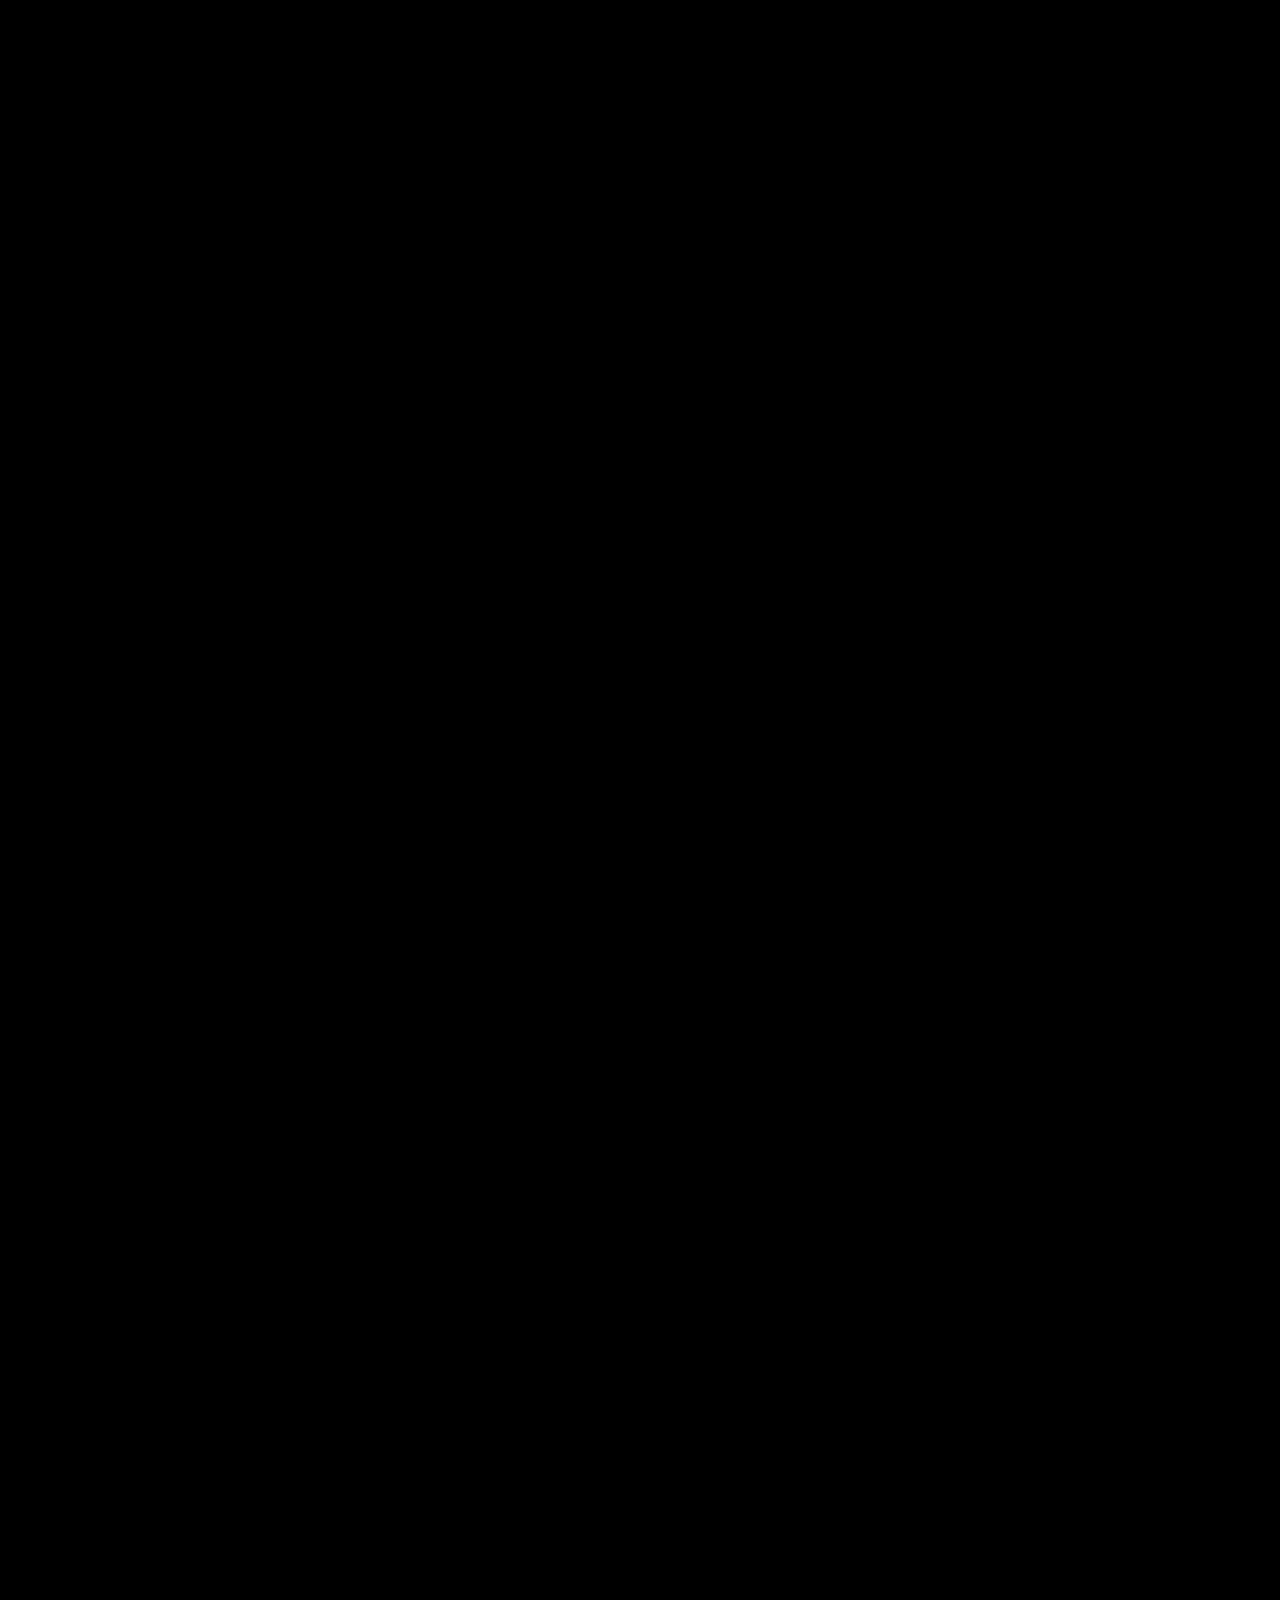
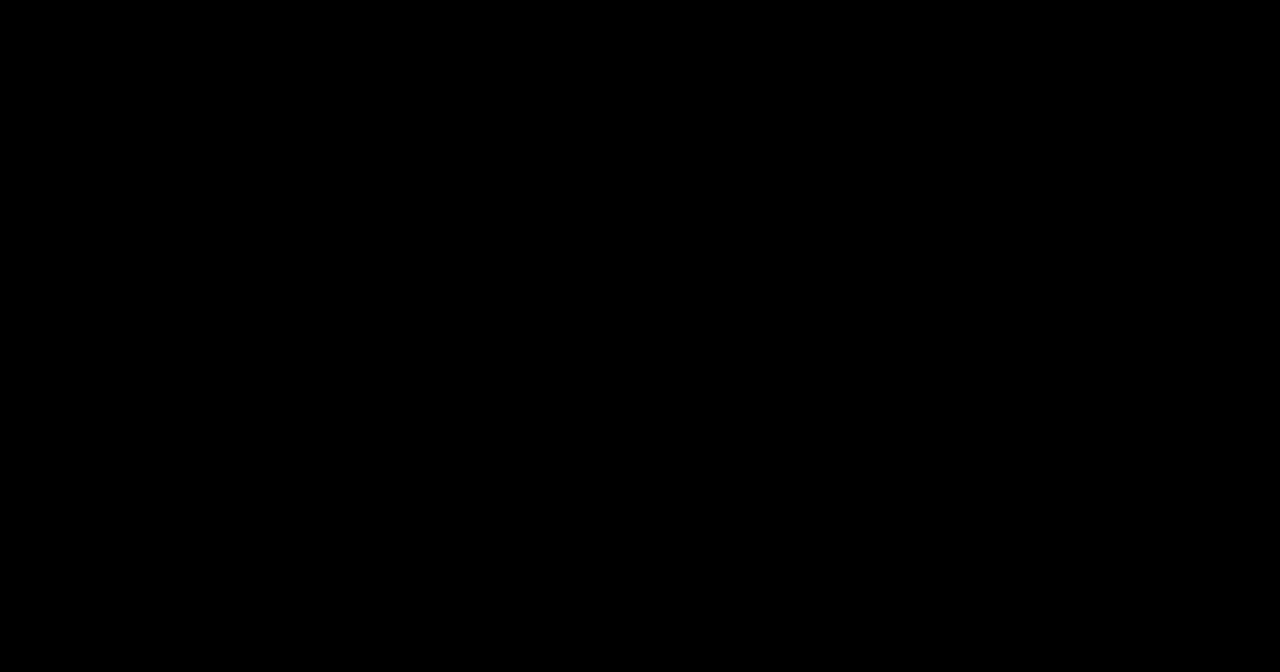
==== index.html @ f6231fc5 "Rename Index.html to index.html" ====
<!DOCTYPE html>
<html lang="en">
<head>
    <meta charset="UTF-8">
    <meta name="viewport" content="width=device-width, initial-scale=1.0">
    <title>When I see you</title>
    <link rel="stylesheet" href="Stace.css">
</head>
<body>
    <h1>When I see you</h1>
    <p>sabe que eu gosto de voce. mas nao foi facil adimitir isso nem para mim mesma, antes de te conhecer tinha bloqueio emocional e realmente pensava que para o resto da minha vida eu nunca mais amaria alguem.
    mas com o tempo eu superei isso, e vi que voce era a pessoa que eu sempre procurei. voce pode ate achar estranho, mas assim que te vi percebi que iria valer a pena deixar os problemas de lado e me esforcar para ficarmos juntos...</p>
    <p>e para ser direta...o que eu sinto por ti nao e apenas um "passa tempo" ou uma paixao temporaria, nao quero algo como somente beijos e depois esquecermos.
    quero poder estar ao teu lado quando mais precisar, viver os melhores momentos contigo, e poder ser sincera com meus sentimentos quando digo "te amo" ou quando te chamo de amor.</p>
    <p>e e ao seu lado que quero passar o resto da minha vida. nao importa pelas coisas que teremos que passar, qualquer tipo de problema ou confusao, nos podemos superar isso juntos.</p>
    <p>tudo que eu mais queria era ter coragem para te dizer o que sinto, dizer os meus reais sentimentos e que por voce eu faria de tudo.</p>
    <p>eu realmente queria que esse sentimento fosse reciproco...mas eu sei o quanto isso e dificil para ti, e que voce nunca sentiria o mesmo por mim.</p>
    <p>e voce pode nao saber, mas as pequenas coisas que voce faz,me deixam boiolinha e conseguem tirar conseguem grandes sorrisos meus nos meus piores dias, como as mensagens, fotinhas e conversas que temos. </p>
    <p>mas tudo que eu tenho a dizer, e...eu amo voce!</p>
    <p>e isto realmente nao estava em meus planos, mas aconteceu. por que nos teus olhos eu encontrei a alegria.</p>
    <p>eu te escolhi, e te escolheria outras mil vezes. voce e meu lar, pois so contigo consigo ser verdadeira e me sentir bem. </p>
    <p>eu nao tenho palavras suficientes para descrever o quao incrivel voce e, a tempos me perguntava se iria achar alguem que me entendesse, me completasse, ou que me amasse, ate que eu te encontrei.
    tudo que eu preciso esta em voce, ate o que eu nem sabia que precisava, palavras nao sao capazes de expressar o sentimento o qual cresce cada dia mais por voce...
    e ter voce, significa ter tudo, estar com voce significa estar em paz, e uma mistura de sentimentos tao boa, a sensacao que tenho quando vejo o seu rosto, o nervosismo que me percorre quando voce se aproxima, e tudo tao incrivel. eu te amo.</p>
    <p>eu me apaixonei por voce antes de te beijar, antes do toque, antes de dizer eu te amo, voce e tao lindo meu bem, mas eu nao me apaixonei pela sua beleza, nem por qualquer coisa fisica sua. me apaixonei pelo seu coracao, pelo seu jeito de falar, sua risada, e ate pelos seus defeitos, e eu me apaixonei por voce mesmo o sentimento nao sendo reciproco, e mesmo sabendo que talvez voce nunca iria me amar.
    mas nao importa, por que tudo que eu quero e cuidar de voce, e quero te ver sorrir ao meu lado.</p>
    <p>sempre que vou dormir eu penso em voce e...talvez na gente. e sempre que eu acordo eu so consigo imaginar em como seia ter voce ao meu lado. 
    como seria ter voce? seria um sonho realizado. mas eu penso em como e triste o fato de eu nao poder te dizer tudo isso...
    talvez em outra vida eu serei sua garota...mas saiba que voce e o meu verdadeiro amor e minha cura, pois tudo que eu sinto por voce, e verdadeiro.</p>
    <p>quando estou com voce meu coracao enche de alegria, e algo tao magico, e como se voce fosse meu primeiro e ultimo amor. 
    mas te confesso que por te amar demais eu me torno uma garota confusa, nao confusa por nao te amar, e sim por saber que voce nao sente o mesmo por mim. e realmente doi saber que nao posso demonstrar o que sinto..</p>
    <p> e so voce que me completa. e so voce que faz eu me sentir absurdamente bem. com voce e tudo diferente, pois meus problemas somem.
    todos os meus momentos com voce sao inesqueciveis, parece que voce e a minha alma gemea, sei la, so sei que eu te amo profundamente.
    e acho que o meu maior medo e de voce me abandonar..de voce enjoar de mim, sei la, talvez seja so coisa da minha cabeca e eu prefiro acreditar que seja isso mesmo, mas nao sei, queria tanto que voce pudesse me assegurar de que isso nao vai acontecer.</p>
    <p>e mesmo que seja dificil para ti...apenas me diga o que sente por mim, para que eu saiba se preciso te esperar ou se desisto de voce.</p>
</body>
</html>
---- Stace.css ----
body {
    background-color: black;
    text-align: center;
}

h1 {
    color: black;
}
.stace {
    color: black;
}
.stace {
    color: black;
}
p {
    font-size: 30px;
}
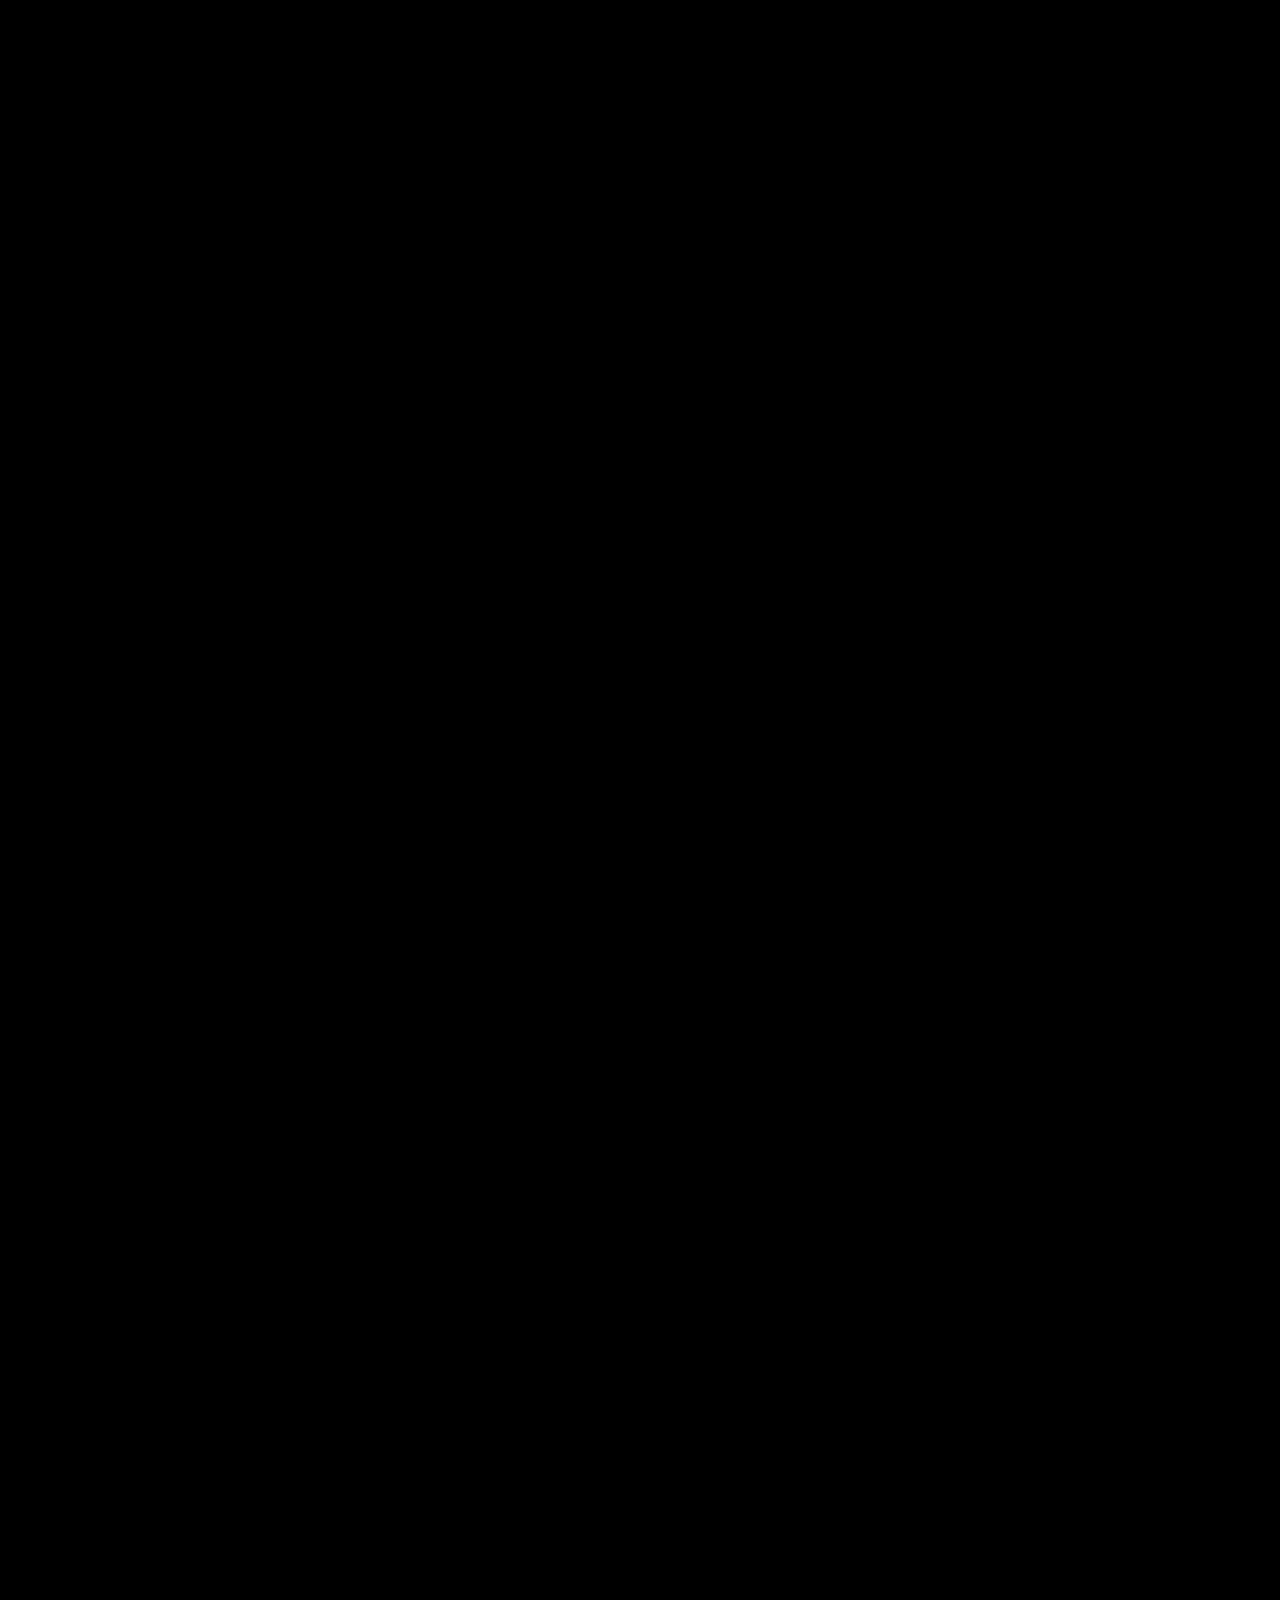
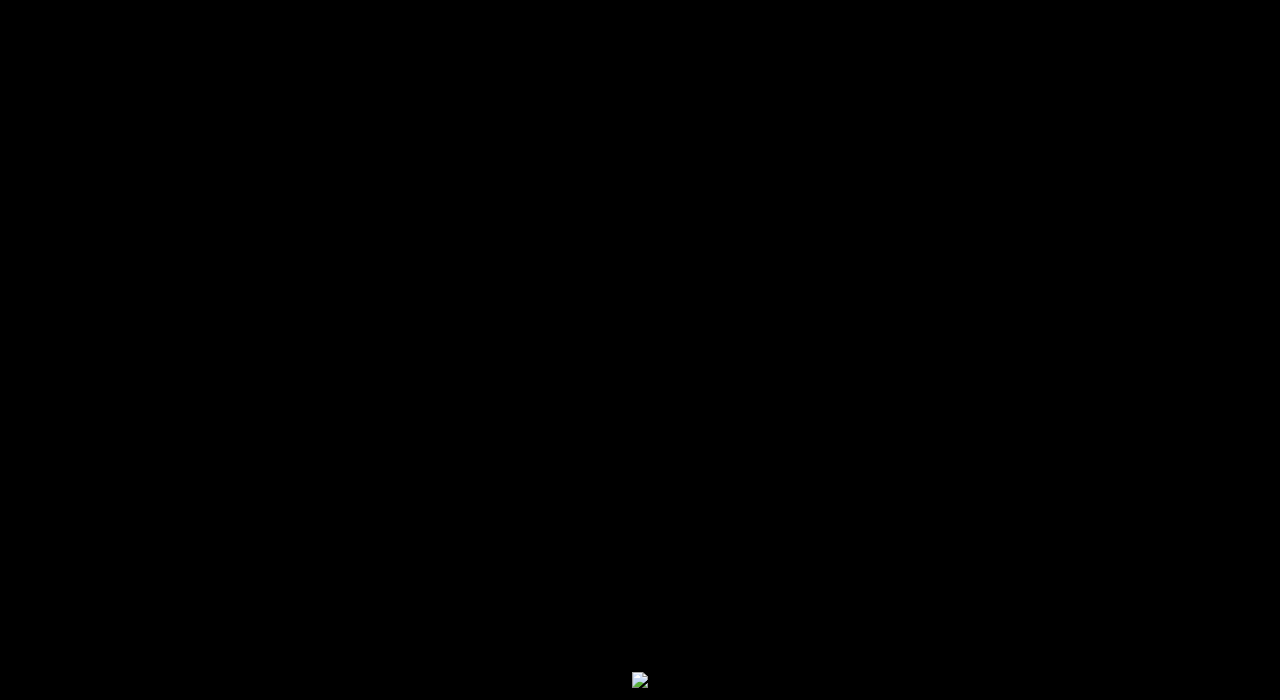
==== commit c37bf57b: "Update index.html" ====
--- a/index.html
+++ b/index.html
@@ -7,7 +7,7 @@
     <link rel="stylesheet" href="Stace.css">
 </head>
 <body>
-    <h1>When I see you</h1>
+    <h1>When i see you</h1>
     <p>sabe que eu gosto de voce. mas nao foi facil adimitir isso nem para mim mesma, antes de te conhecer tinha bloqueio emocional e realmente pensava que para o resto da minha vida eu nunca mais amaria alguem.
     mas com o tempo eu superei isso, e vi que voce era a pessoa que eu sempre procurei. voce pode ate achar estranho, mas assim que te vi percebi que iria valer a pena deixar os problemas de lado e me esforcar para ficarmos juntos...</p>
     <p>e para ser direta...o que eu sinto por ti nao e apenas um "passa tempo" ou uma paixao temporaria, nao quero algo como somente beijos e depois esquecermos.
@@ -33,5 +33,6 @@
     todos os meus momentos com voce sao inesqueciveis, parece que voce e a minha alma gemea, sei la, so sei que eu te amo profundamente.
     e acho que o meu maior medo e de voce me abandonar..de voce enjoar de mim, sei la, talvez seja so coisa da minha cabeca e eu prefiro acreditar que seja isso mesmo, mas nao sei, queria tanto que voce pudesse me assegurar de que isso nao vai acontecer.</p>
     <p>e mesmo que seja dificil para ti...apenas me diga o que sente por mim, para que eu saiba se preciso te esperar ou se desisto de voce.</p>
+    <img src="download.jpeg">
 </body>
 </html>
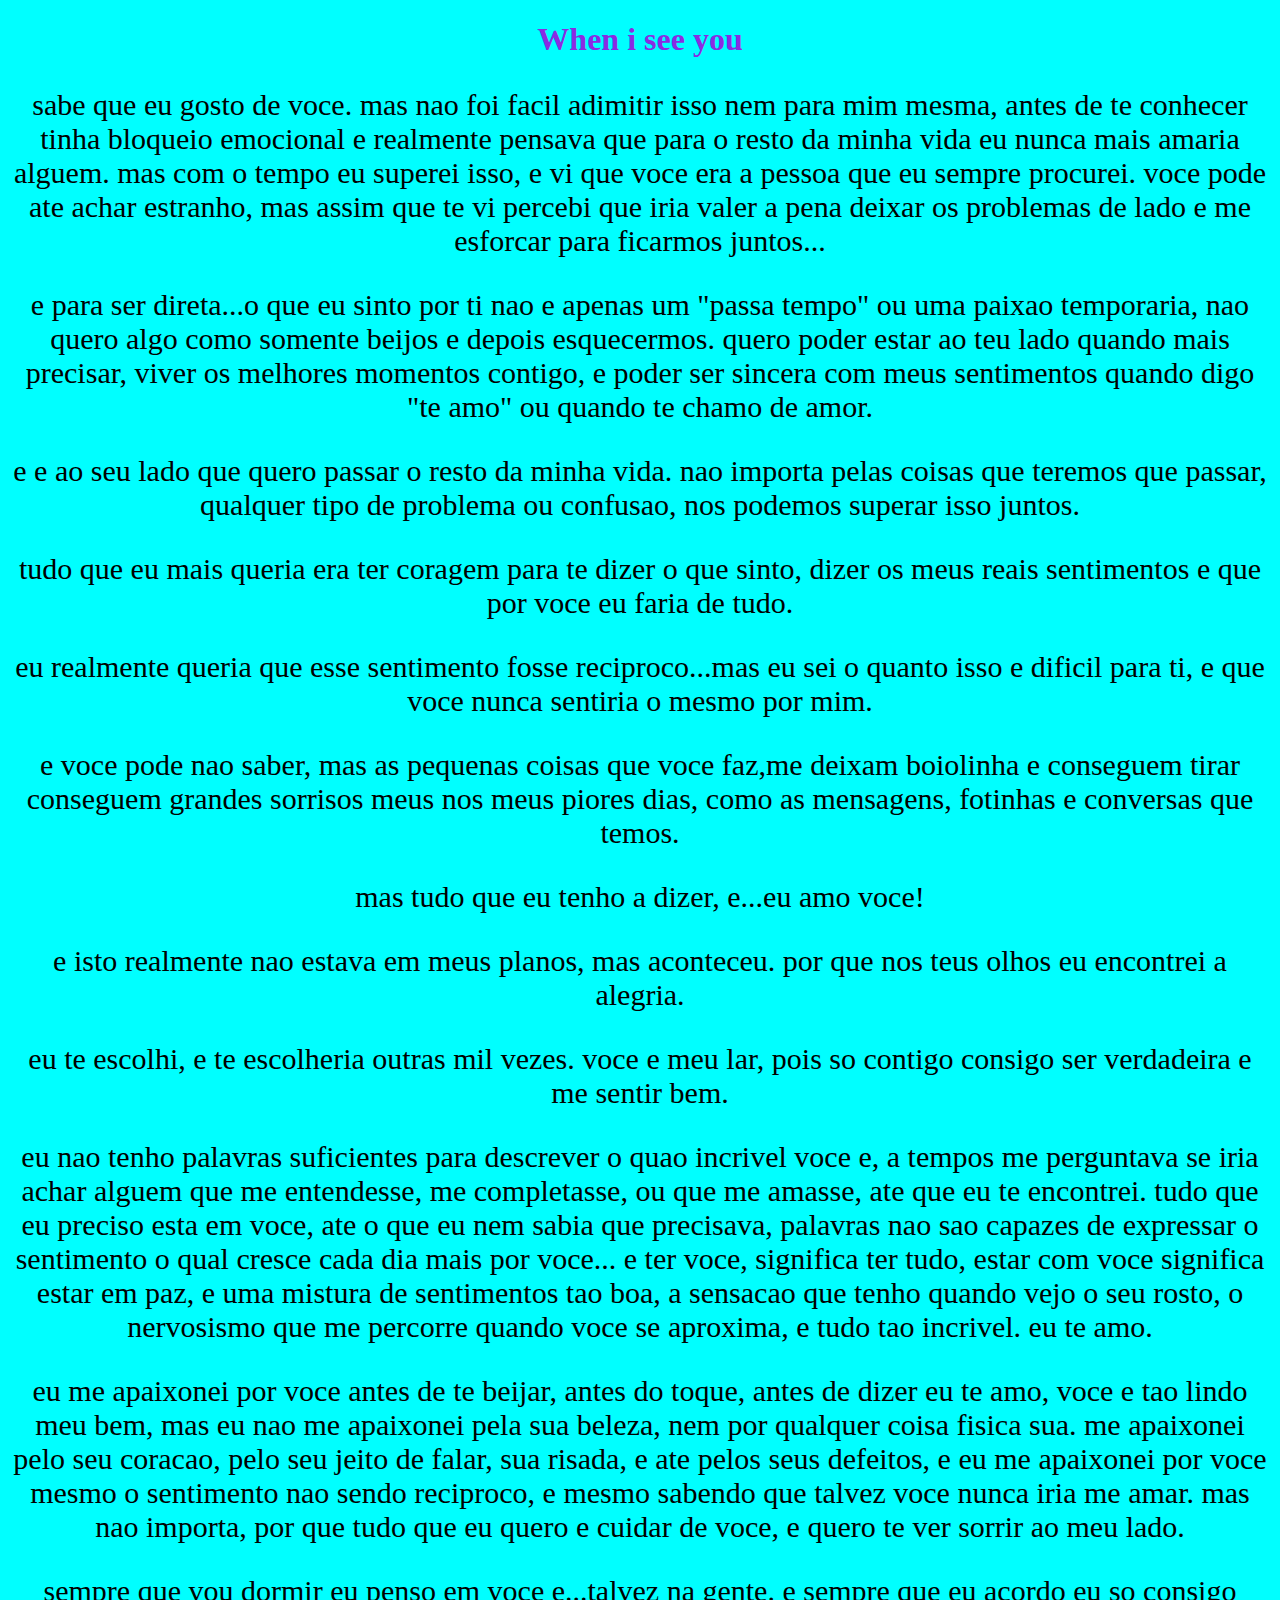
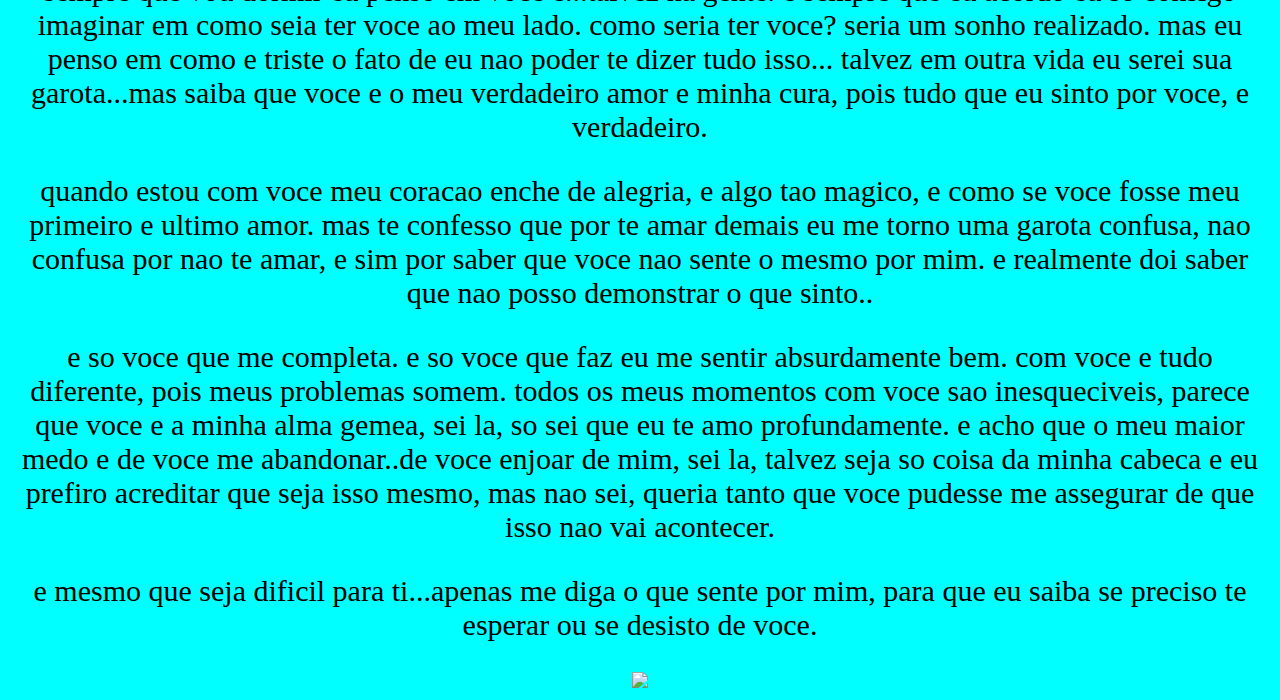
==== commit 8bf81ebc: "Update index.html" ====
--- a/index.html
+++ b/index.html
@@ -4,7 +4,7 @@
     <meta charset="UTF-8">
     <meta name="viewport" content="width=device-width, initial-scale=1.0">
     <title>When I see you</title>
-    <link rel="stylesheet" href="Stace.css">
+    <link rel="stylesheet" href="stace.css">
 </head>
 <body>
     <h1>When i see you</h1>
--- a/stace.css
+++ b/stace.css
@@ -0,0 +1,17 @@
+body {
+    background-color: aqua;
+    text-align: center;
+}
+
+h1 {
+    color: blueviolet;
+}
+.stace {
+    color: pink;
+}
+.taby {
+    color: aquamarine;
+}
+p {
+    font-size: 30px;
+}
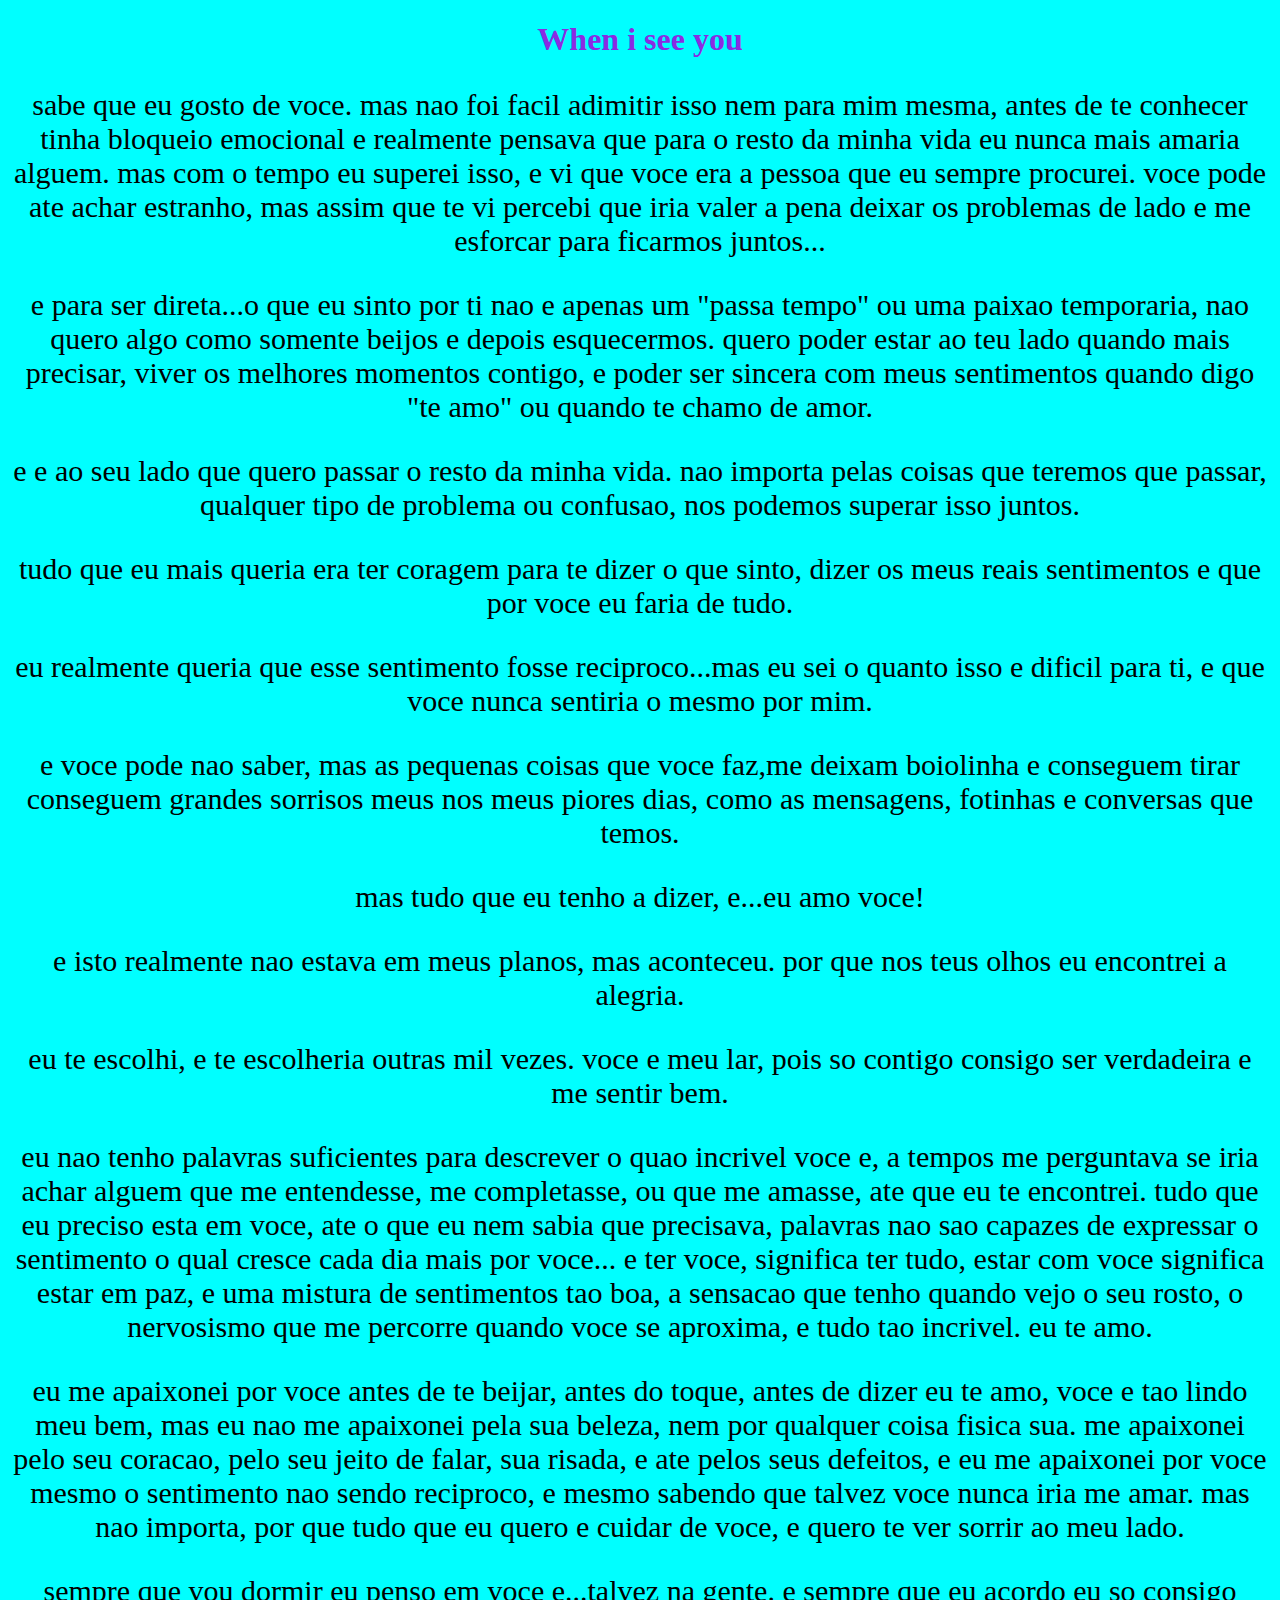
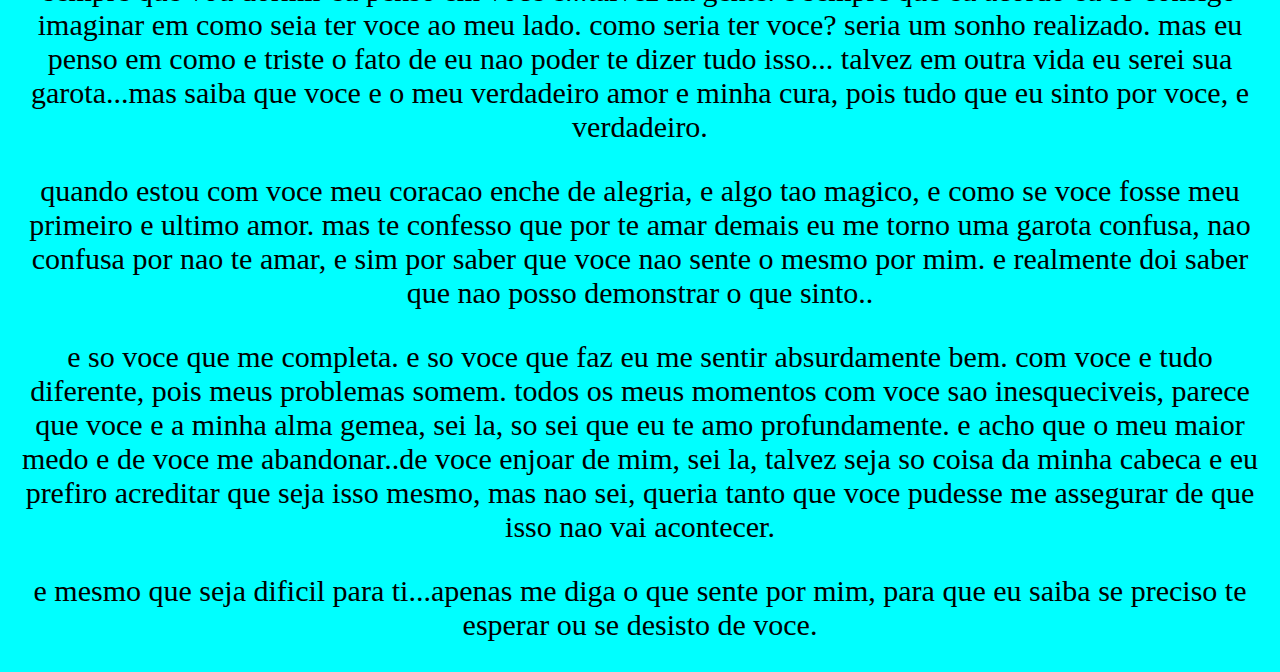
==== commit 84b64241: "Update index.html" ====
--- a/index.html
+++ b/index.html
@@ -33,6 +33,5 @@
     todos os meus momentos com voce sao inesqueciveis, parece que voce e a minha alma gemea, sei la, so sei que eu te amo profundamente.
     e acho que o meu maior medo e de voce me abandonar..de voce enjoar de mim, sei la, talvez seja so coisa da minha cabeca e eu prefiro acreditar que seja isso mesmo, mas nao sei, queria tanto que voce pudesse me assegurar de que isso nao vai acontecer.</p>
     <p>e mesmo que seja dificil para ti...apenas me diga o que sente por mim, para que eu saiba se preciso te esperar ou se desisto de voce.</p>
-    <img src="download.jpeg">
 </body>
 </html>
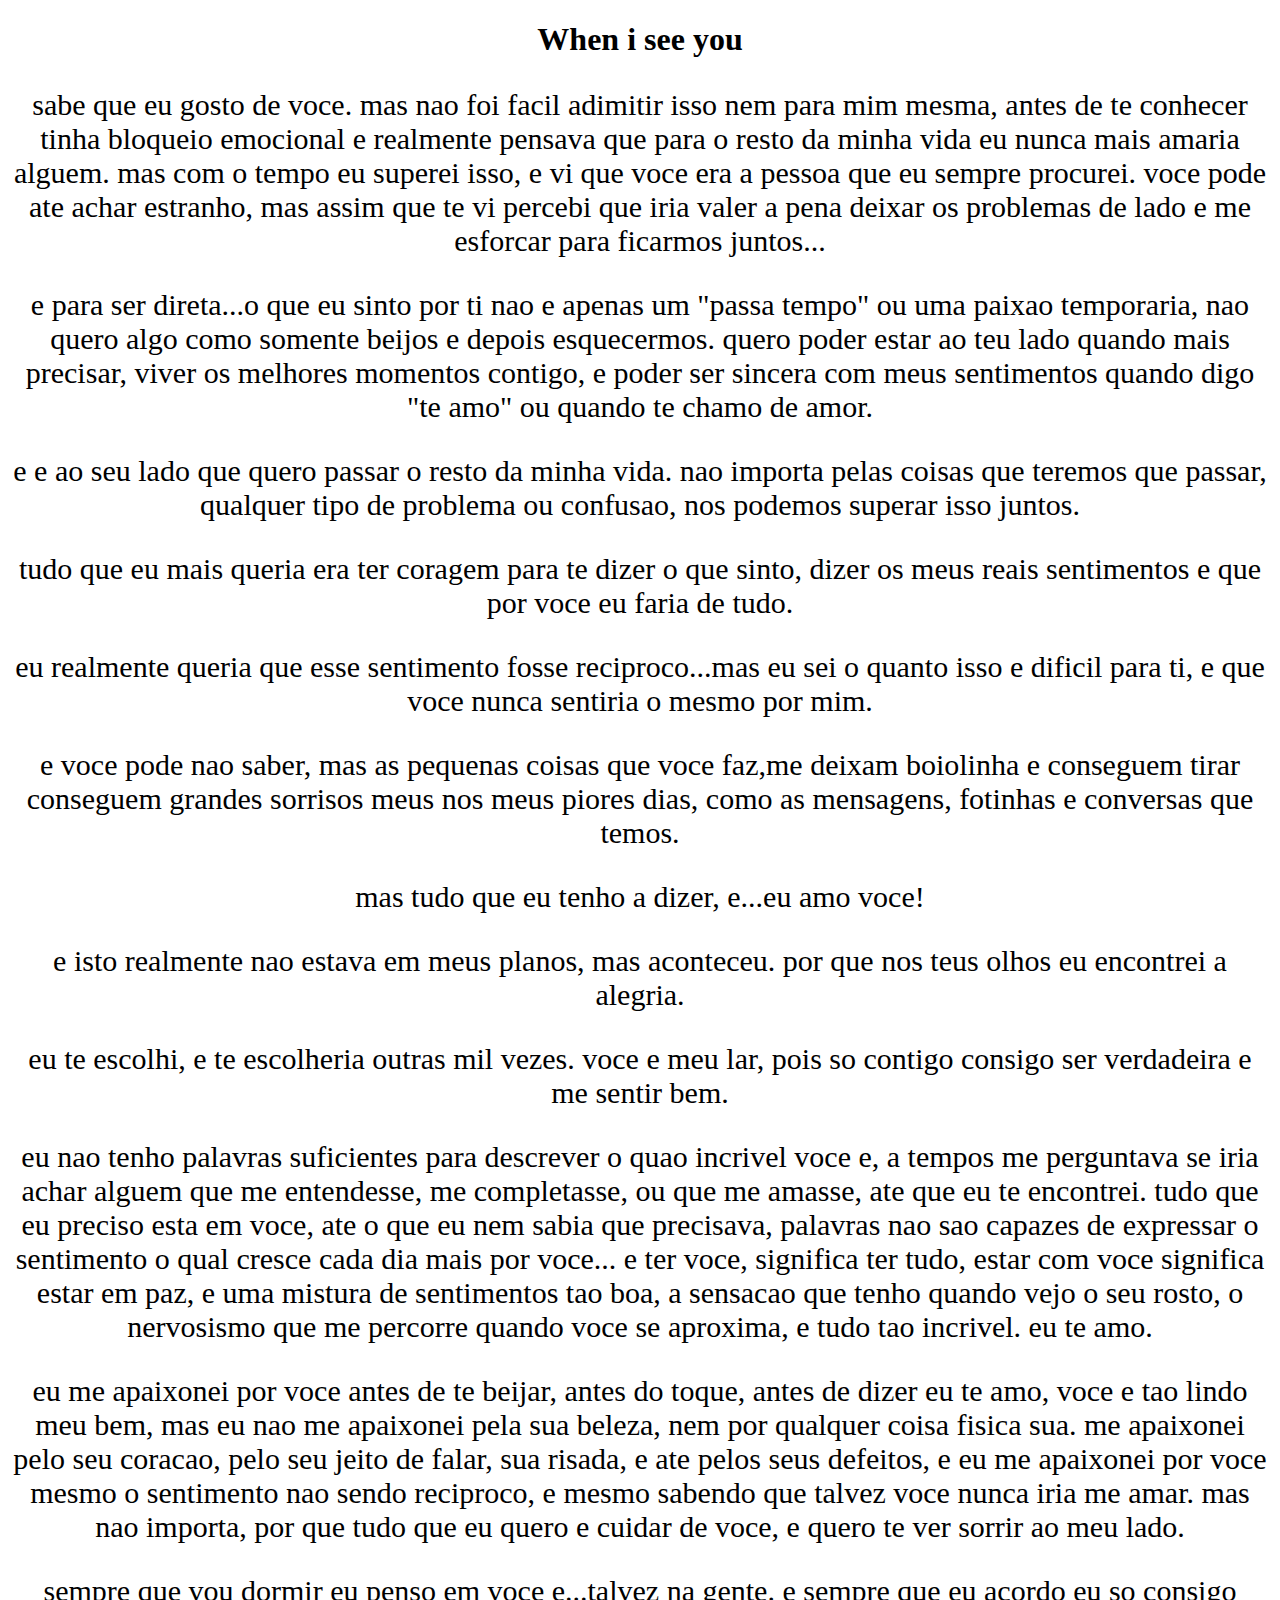
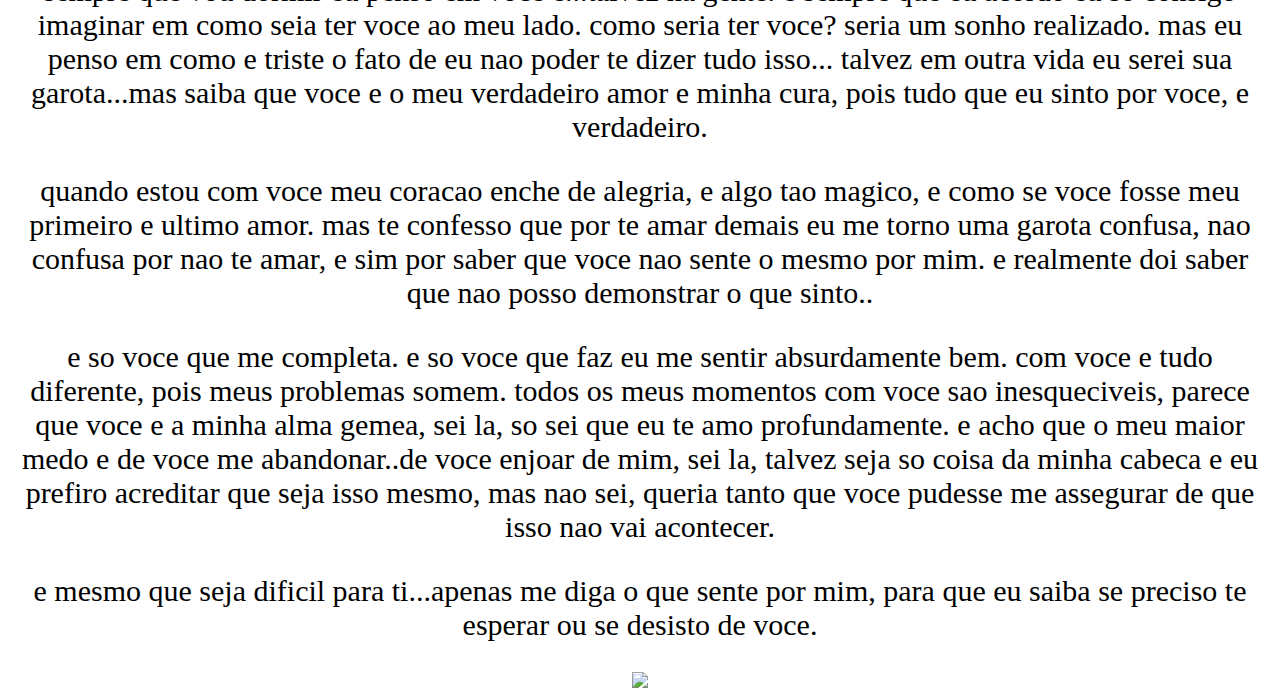
==== commit d123fea3: "Update index.html" ====
--- a/index.html
+++ b/index.html
@@ -33,5 +33,6 @@
     todos os meus momentos com voce sao inesqueciveis, parece que voce e a minha alma gemea, sei la, so sei que eu te amo profundamente.
     e acho que o meu maior medo e de voce me abandonar..de voce enjoar de mim, sei la, talvez seja so coisa da minha cabeca e eu prefiro acreditar que seja isso mesmo, mas nao sei, queria tanto que voce pudesse me assegurar de que isso nao vai acontecer.</p>
     <p>e mesmo que seja dificil para ti...apenas me diga o que sente por mim, para que eu saiba se preciso te esperar ou se desisto de voce.</p>
+    <img src="download.jpeg">
 </body>
 </html>
--- a/stace.css
+++ b/stace.css
@@ -1,16 +1,16 @@
 body {
-    background-color: aqua;
+    background-color: white;
     text-align: center;
 }
 
 h1 {
-    color: blueviolet;
+    color: black;
 }
 .stace {
-    color: pink;
+    color: black;
 }
 .taby {
-    color: aquamarine;
+    color: white;
 }
 p {
     font-size: 30px;
